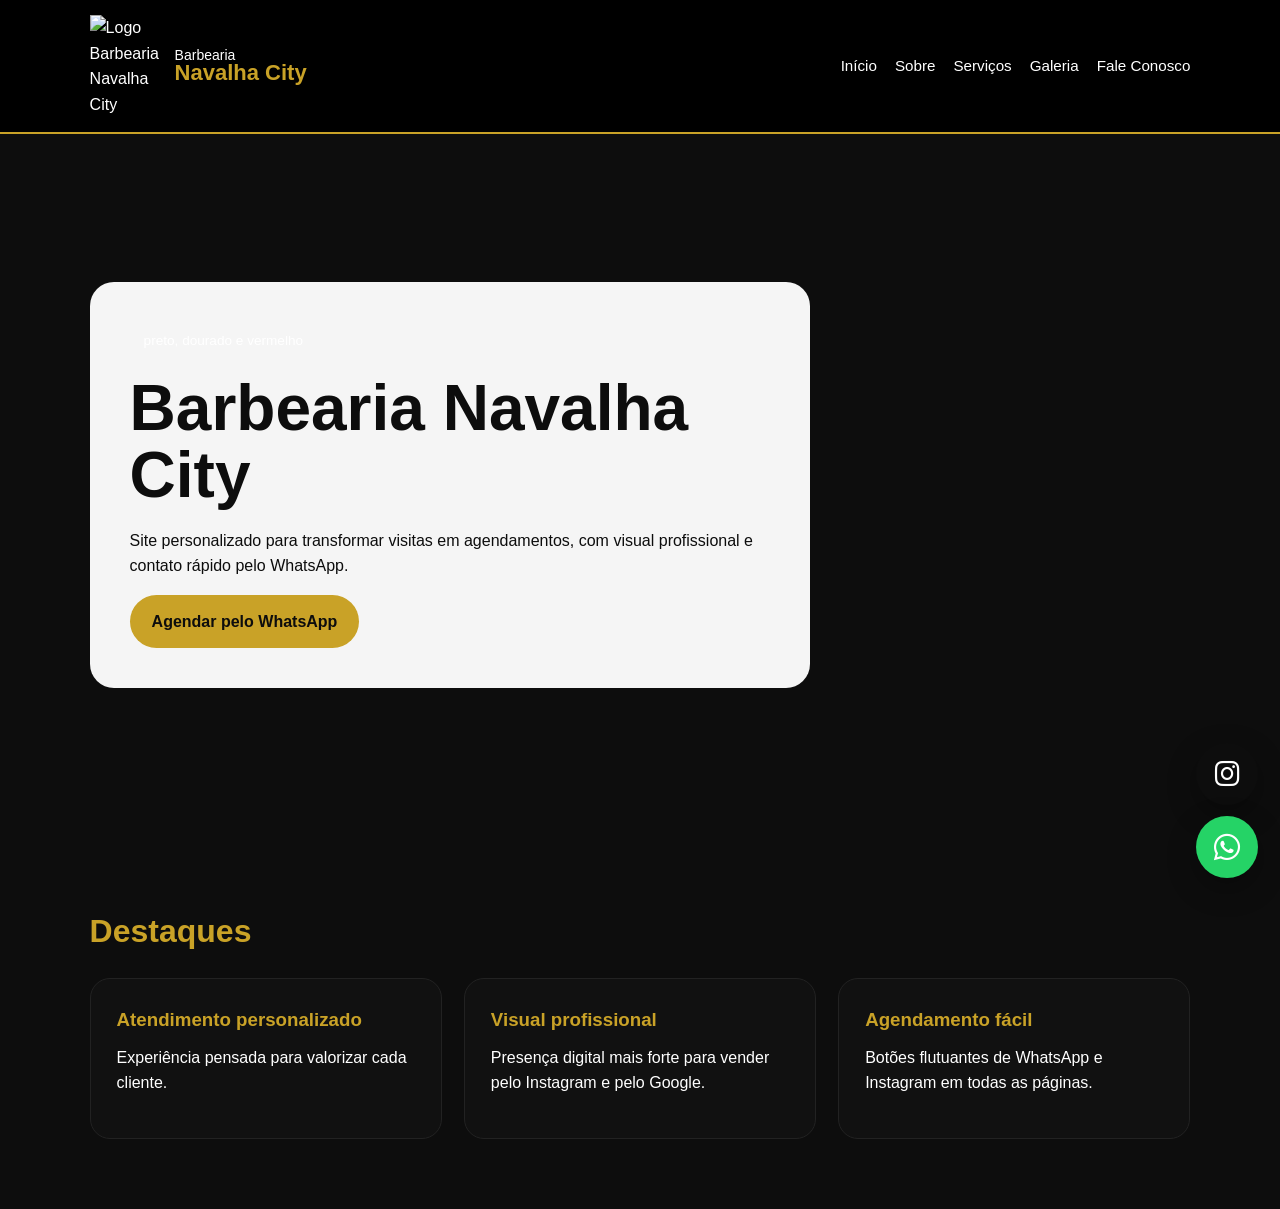
==== index.html @ c66ac67f "Add files via upload" ====
<!DOCTYPE html>
<html lang="pt-BR">
<head>
  <meta charset="UTF-8">
  <meta name="viewport" content="width=device-width, initial-scale=1.0">
  <title>Barbearia Navalha City</title>
  <link rel="stylesheet" href="css/style.css">
  <link rel="stylesheet" href="https://cdnjs.cloudflare.com/ajax/libs/font-awesome/6.5.0/css/all.min.css">
</head>
<body>
  <!-- TOPO DO SITE: LOGO + MENU -->
  <header class="header">
    <a href="index.html" class="logo-container">
      <img src="Imagens/Logo.jpg" alt="Logo Barbearia Navalha City" class="logo-img">
      <div class="logo-text">
        <span class="barbearia">Barbearia</span>
        <span class="nome">Navalha City</span>
      </div>
    </a>

    <nav class="menu">
      <a href="index.html">Início</a>
      <a href="sobre/index.html">Sobre</a>
      <a href="servicos/index.html">Serviços</a>
      <a href="galeria/index.html">Galeria</a>
      <a href="fale-conosco/index.html">Fale Conosco</a>
    </nav>
  </header>

  <main>
    <section class="hero">
      <div>
        <span class="tag">preto, dourado e vermelho</span>
        <h1>Barbearia Navalha City</h1>
        <p>Site personalizado para transformar visitas em agendamentos, com visual profissional e contato rápido pelo WhatsApp.</p>
        <a class="btn" target="_blank" href="https://wa.me/5513992098532?text=Ol%C3%A1%2C%20vim%20pelo%20site%20da%20Barbearia%20Navalha%20City%20e%20quero%20agendar%20um%20hor%C3%A1rio.">Agendar pelo WhatsApp</a>
      </div>
    </section>

    <section class="section">
      <h2>Destaques</h2>
      <div class="grid">
        <article class="card"><h3>Atendimento personalizado</h3><p>Experiência pensada para valorizar cada cliente.</p></article>
        <article class="card"><h3>Visual profissional</h3><p>Presença digital mais forte para vender pelo Instagram e pelo Google.</p></article>
        <article class="card"><h3>Agendamento fácil</h3><p>Botões flutuantes de WhatsApp e Instagram em todas as páginas.</p></article>
      </div>
    </section>
  </main>

  <a href="https://www.instagram.com/barbearia_navalhacity" class="instagram-float" target="_blank" aria-label="Abrir Instagram da Barbearia Navalha City">
    <i class="fa-brands fa-instagram"></i>
  </a>

  <a href="https://wa.me/5513992098532?text=Ol%C3%A1%2C%20vim%20pelo%20site%20da%20Barbearia%20Navalha%20City%20e%20quero%20agendar%20um%20hor%C3%A1rio." class="whatsapp-float" target="_blank" aria-label="Chamar no WhatsApp">
    <i class="fa-brands fa-whatsapp"></i>
  </a>

  <script src="js/script.js"></script>
</body>
</html>
---- css/style.css ----
/* ============================= */
/* CSS PRINCIPAL - NAVALHA CITY */
/* ============================= */

/* Cores principais do site */
:root {
  --preto: #0d0d0d;
  --dourado: #c9a227;
  --branco: #ffffff;
  --cinza: #f5f5f5;
}

/* Reset padrão */
* {
  box-sizing: border-box;
  margin: 0;
  padding: 0;
}

/* Corpo do site */
body {
  font-family: Arial, Helvetica, sans-serif;
  background: var(--preto);
  color: var(--branco);
  line-height: 1.6;
  min-height: 100vh;
}

/* Remove sublinhado dos links */
a {
  color: inherit;
  text-decoration: none;
}

/* ============================= */
/* HEADER COM LOGO + NOME */
/* ============================= */

.header {
  position: sticky;
  top: 0;
  z-index: 10;

  display: flex;
  justify-content: space-between;
  align-items: center;

  padding: 15px 7%;
  background: #000;

  border-bottom: 2px solid var(--dourado);
}

/* Área da logo */
.logo-container {
  display: flex;
  align-items: center;
  gap: 15px;
}

/* Imagem da logo */
.logo-img {
  width: 70px;
  height: auto;
}

/* Texto ao lado da logo */
.logo-text {
  display: flex;
  flex-direction: column;
  line-height: 1;
}

/* Palavra "Barbearia" */
.barbearia {
  font-size: 14px;
  color: var(--branco);
}

/* Nome "Navalha City" */
.nome {
  font-size: 22px;
  font-weight: bold;
  color: var(--dourado);
}

/* Menu */
.menu {
  display: flex;
  gap: 18px;
  flex-wrap: wrap;
  font-size: .95rem;
}

/* Efeito ao passar o mouse no menu */
.menu a:hover {
  color: var(--dourado);
}

/* ============================= */
/* HERO */
/* ============================= */

.hero {
  min-height: 78vh;
  display: flex;
  align-items: center;
  padding: 80px 7%;
}

/* Caixa de texto do hero */
.hero div {
  max-width: 720px;
  background: var(--cinza);
  color: var(--preto);
  padding: 40px;
  border-radius: 24px;
}

/* Tag pequena */
.tag {
  display: inline-block;
  margin-bottom: 15px;
  padding: 8px 14px;
  border-radius: 999px;
  background: var(--vermelho);
  color: var(--branco);
  font-size: .85rem;
}

/* Títulos */
h1 {
  font-size: clamp(2.2rem, 5vw, 4.5rem);
  color: var(--vermelho);
  line-height: 1.05;
  margin-bottom: 18px;
}

h2 {
  font-size: 2rem;
  color: var(--dourado);
  margin-bottom: 20px;
}

p {
  margin-bottom: 16px;
}

/* ============================= */
/* BOTÕES */
/* ============================= */

.btn {
  display: inline-block;
  background: var(--dourado);
  color: var(--preto);
  padding: 14px 22px;
  border-radius: 999px;
  font-weight: 700;
  transition: .2s;
}

.btn:hover {
  transform: translateY(-3px);
}

.btn.small {
  padding: 10px 16px;
  font-size: .9rem;
  margin-top: 10px;
}

/* ============================= */
/* SEÇÕES E CARDS */
/* ============================= */

.section {
  padding: 70px 7%;
}

.grid {
  display: grid;
  grid-template-columns: repeat(auto-fit, minmax(220px, 1fr));
  gap: 22px;
}

.card,
.text-box,
.contact-box {
  background: #111;
  padding: 26px;
  border-radius: 20px;
  border: 1px solid #222;
}

.card h3 {
  color: var(--dourado);
  margin-bottom: 10px;
}

/* ============================= */
/* TÍTULO DAS PÁGINAS */
/* ============================= */

.page-title {
  padding: 80px 7% 30px;
  text-align: center;
}

/* ============================= */
/* GALERIA 3 EM CIMA / 3 EMBAIXO */
/* ============================= */

.gallery {
  padding: 50px 7%;

  display: grid;
  grid-template-columns: repeat(3, 1fr);
  gap: 22px;

  justify-items: center;
}

/* Caso a galeria ainda esteja usando DIVs */
.gallery div {
  width: 100%;
  max-width: 300px;
  height: 280px;

  display: grid;
  place-items: center;

  border-radius: 14px;
  background: linear-gradient(135deg, var(--vermelho), var(--dourado));
  color: var(--branco);
  font-weight: bold;
}

/* Caso você coloque imagens reais */
.gallery img {
  width: 100%;
  max-width: 300px;
  height: 280px;

  object-fit: cover;
  border-radius: 14px;
  border: 2px solid var(--dourado);

  transition: .3s;
}

.gallery img:hover {
  transform: scale(1.05);
}

/* ============================= */
/* CONTATO */
/* ============================= */

.contact-box {
  max-width: 760px;
  margin: 40px auto 90px;
  text-align: center;
}

.hint {
  font-size: .9rem;
  opacity: .75;
  margin-top: 15px;
}

/* ============================= */
/* BOTÃO WHATSAPP FLUTUANTE */
/* ============================= */

.whatsapp-float {
  position: fixed;
  right: 22px;
  bottom: 22px;

  width: 62px;
  height: 62px;

  border-radius: 50%;
  display: flex;
  align-items: center;
  justify-content: center;

  background: #25D366;
  color: var(--branco);
  font-size: 30px;

  z-index: 999;
  box-shadow: 0 10px 30px rgba(0,0,0,.3);
}

/* ============================= */
/* BOTÃO INSTAGRAM FLUTUANTE */
/* ============================= */

.instagram-float {
  position: fixed;
  right: 22px;
  bottom: 95px;

  width: 62px;
  height: 62px;

  border-radius: 50%;
  display: flex;
  align-items: center;
  justify-content: center;

  background: var(--vermelho);
  color: var(--branco);
  font-size: 28px;

  z-index: 999;
  box-shadow: 0 10px 30px rgba(0,0,0,.3);
}

/* Efeito nos dois botões */
.whatsapp-float:hover,
.instagram-float:hover {
  transform: scale(1.1);
}

/* ============================= */
/* RESPONSIVO */
/* ============================= */

@media (max-width: 760px) {
  .header {
    align-items: flex-start;
    flex-direction: column;
  }

  .menu {
    gap: 10px;
  }

  .hero {
    padding: 50px 5%;
  }

  .hero div {
    padding: 26px;
  }

  /* No celular, galeria fica uma foto por linha */
  .gallery {
    grid-template-columns: 1fr;
  }

  .whatsapp-float {
    right: 16px;
    bottom: 16px;
  }

  .instagram-float {
    right: 16px;
    bottom: 88px;
  }
}
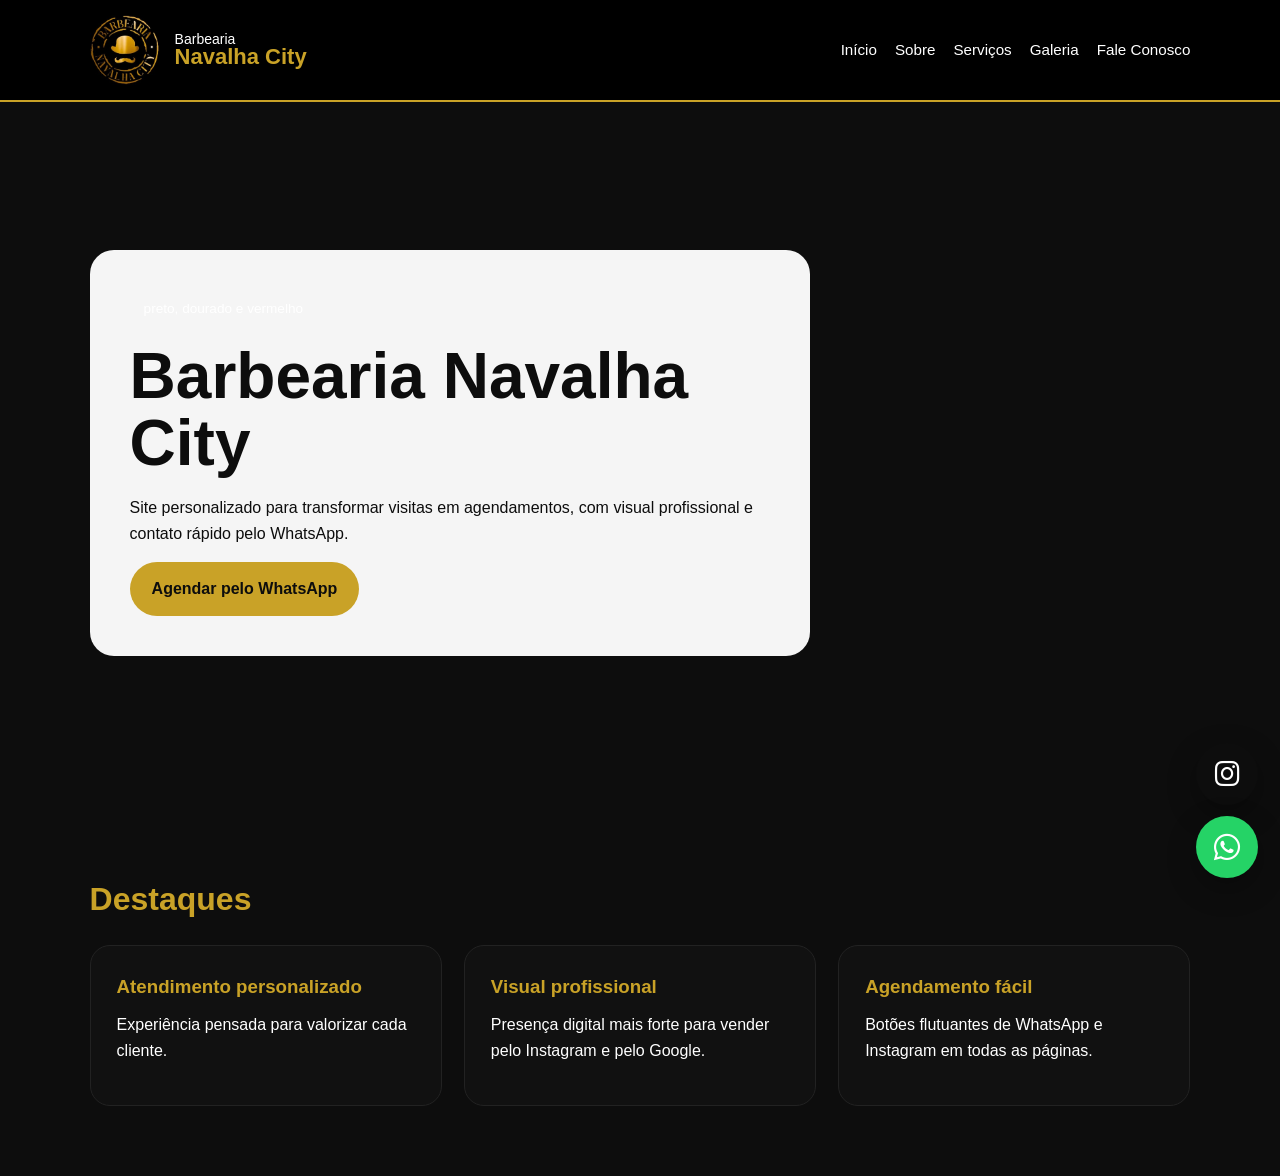
==== commit 0cb42623: "Update index.html" ====
--- a/index.html
+++ b/index.html
@@ -11,7 +11,7 @@
   <!-- TOPO DO SITE: LOGO + MENU -->
   <header class="header">
     <a href="index.html" class="logo-container">
-      <img src="Imagens/Logo.jpg" alt="Logo Barbearia Navalha City" class="logo-img">
+      <img src="imagens/logo.jpg" alt="Logo Barbearia Navalha City" class="logo-img">
       <div class="logo-text">
         <span class="barbearia">Barbearia</span>
         <span class="nome">Navalha City</span>
